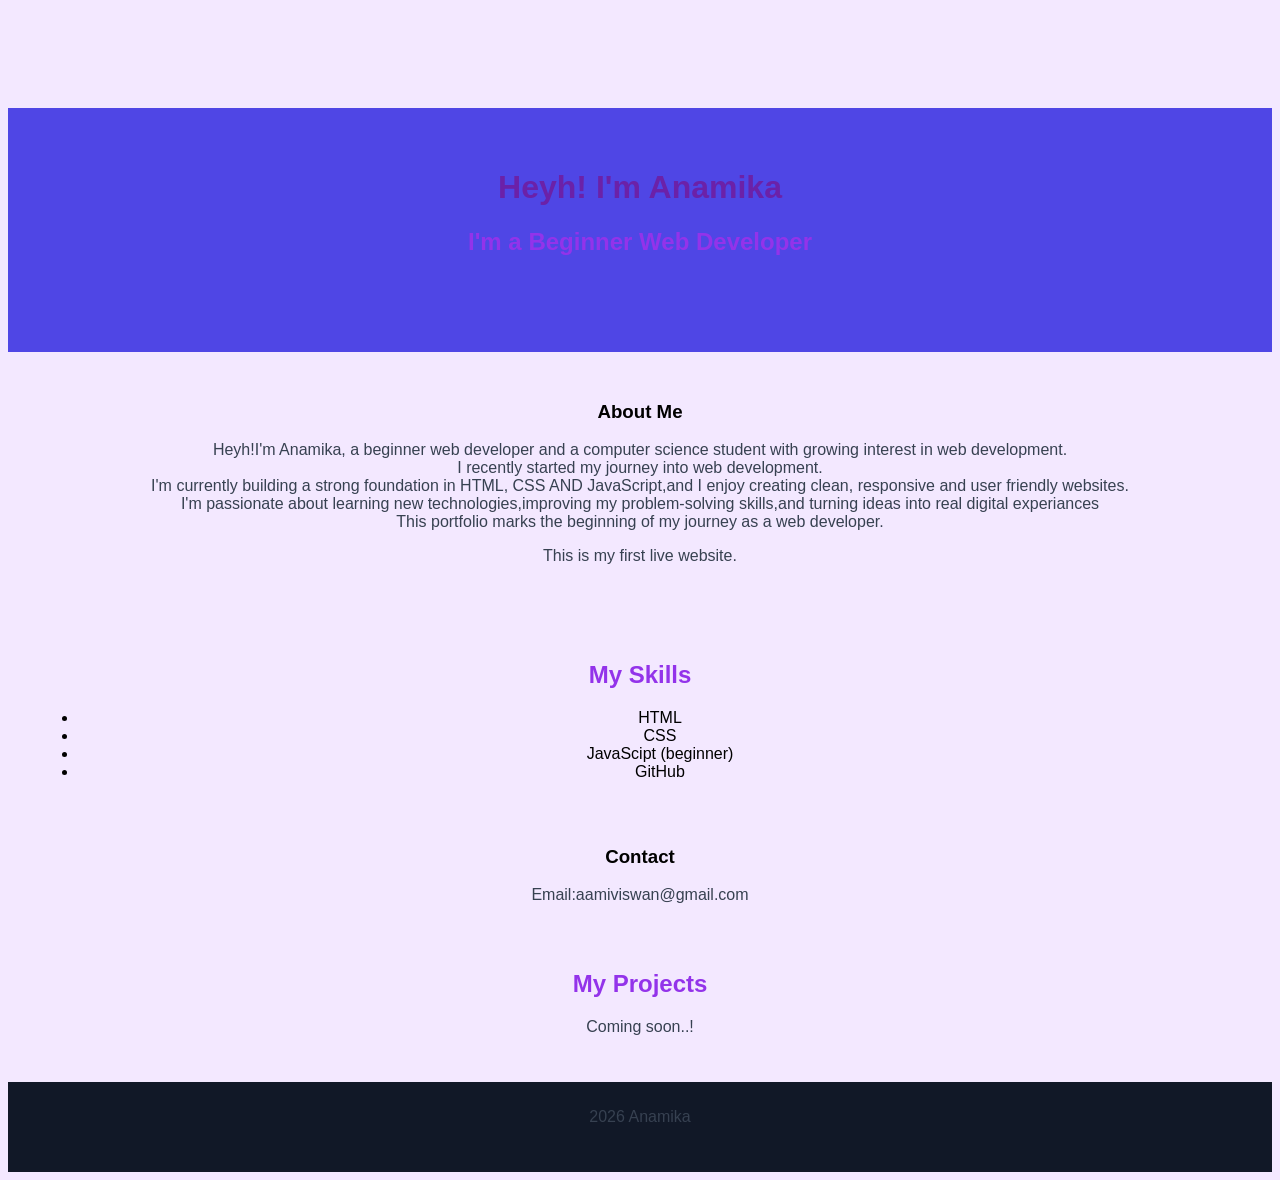
==== index.html @ 4864c3a2 "Update index.html" ====
<!DOCTYPE html>
<html>
  <head>
    <title>My First Website</title>
    <link rel="stylesheet" href="style.css">
<style>
  body{
    background-color:#f3e8ff;
    text-align:center;
    font-family:arial;
    padding-top:100px;
  }
  h1{color:#6b21a8;}
  h2{color:#9333ea;}
  p{color:#374151;}
</style>  </head>
 <body>
   <header>
   <h1>Heyh! I'm Anamika</h1>
   <h2>I'm a Beginner Web Developer</h2><br><br>
   </header>
   
   <section>
   <h3>About Me</h3>
   <p>Heyh!I'm Anamika, a beginner web developer and a computer science student with growing interest in web development.<br>
   I recently started my journey into web development.<br>
   I'm currently building a strong foundation in HTML, CSS AND JavaScript,and I enjoy creating clean, responsive and user friendly websites.<br>
   I'm passionate about learning new technologies,improving my problem-solving skills,and turning ideas into real digital experiances<br>
   This portfolio marks the beginning of my journey as a web developer.</p>
<p>This is my first live website.</p></section>

   <section>
     <h2>My Skills</h2>
     <ul>
       <li>HTML</li>
      <li>CSS</li>
       <li>JavaScipt (beginner) </li>
       <li>GitHub</li>
     </ul>
   </section>
     <h3>Contact</h3>
    <p>Email:aamiviswan@gmail.com</p>
    
   <section>
     <h2>My Projects</h2>
     <p>Coming soon..!</p>
   </section>
   
   <footer>
     <p> 2026 Anamika</p>
     <footer>
 </body>
</html>
---- style.css ----
CSS

body{
  font-family:Arial,sans-serif;
  background:#f5f7fb;
  text-align:center;
  margin:0;
}

header{
  background:#4f46e5;
  color:white;
  padding:40px;
}
section{
  padding:30px;
}
h2{
  color:#4f46e5;
}
footer{
  background:#111827;
  color:white;
  padding:10px;
}
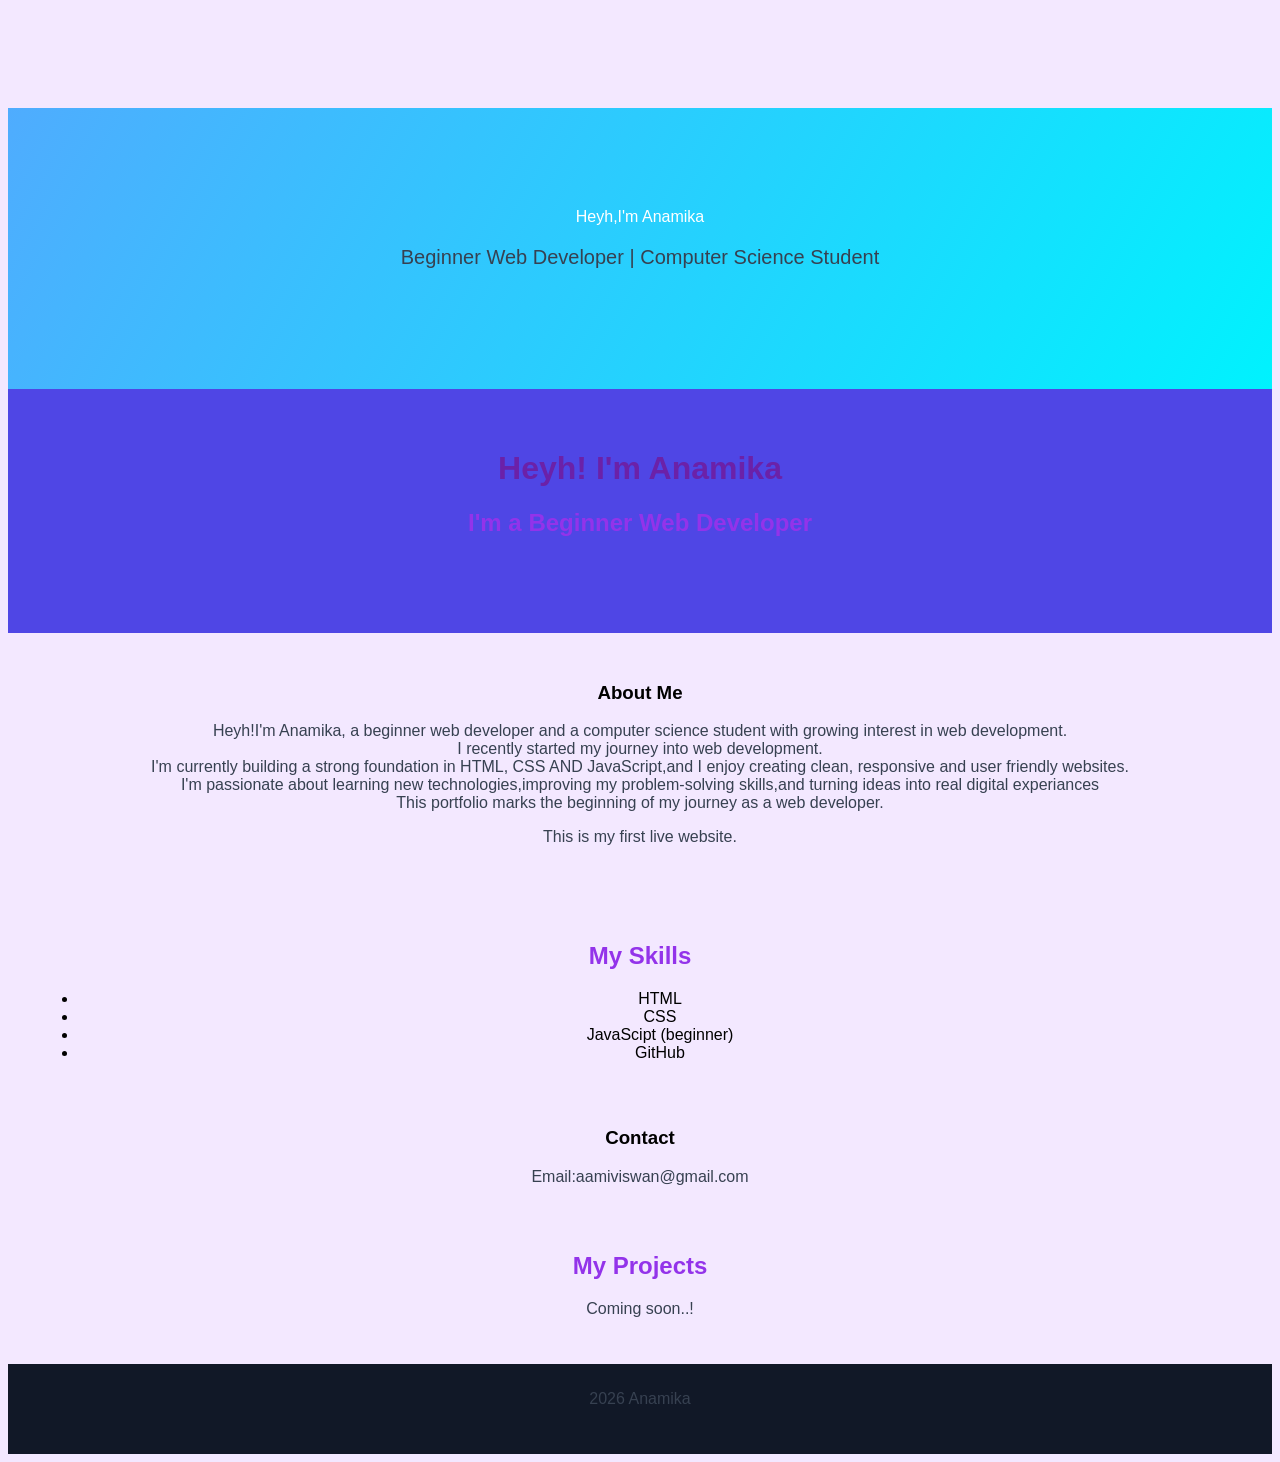
==== commit 6a33fa09: "Update index.html" ====
--- a/index.html
+++ b/index.html
@@ -1,8 +1,12 @@
 <!DOCTYPE html>
 <html>
+  <section class="hero">
+    <hi>Heyh,I'm Anamika</hi>
+    <p>Beginner Web Developer | Computer Science Student</p>
+  </section>
   <head>
     <title>My First Website</title>
-    <link rel="stylesheet" href="style.css">
+    <link rel="stylesheet"href="style.css">
 <style>
   body{
     background-color:#f3e8ff;
--- a/style.css
+++ b/style.css
@@ -23,3 +23,33 @@
   color:white;
   padding:10px;
 }
+.hero{
+  background:linear-gradient(120deg,#4facfe,#00f2fe);
+  color:white;
+  padding:100px 20px;
+  text-align:center;
+}
+.hero h1{
+  font-size:48px;
+  margin-bottom:10px;
+}
+.hero p{
+  font-size:20px;
+}
+css
+section{
+  padding:60px 20px;
+  max-width:800px;
+  margin:auto;
+  text-align:center;
+}
+h2{
+  color:#333;
+  margin-bottom:20px;
+}
+css
+body{
+  font-family:Arial,sans-serif;
+  margin:0;
+  background:#f5f7fb;
+}
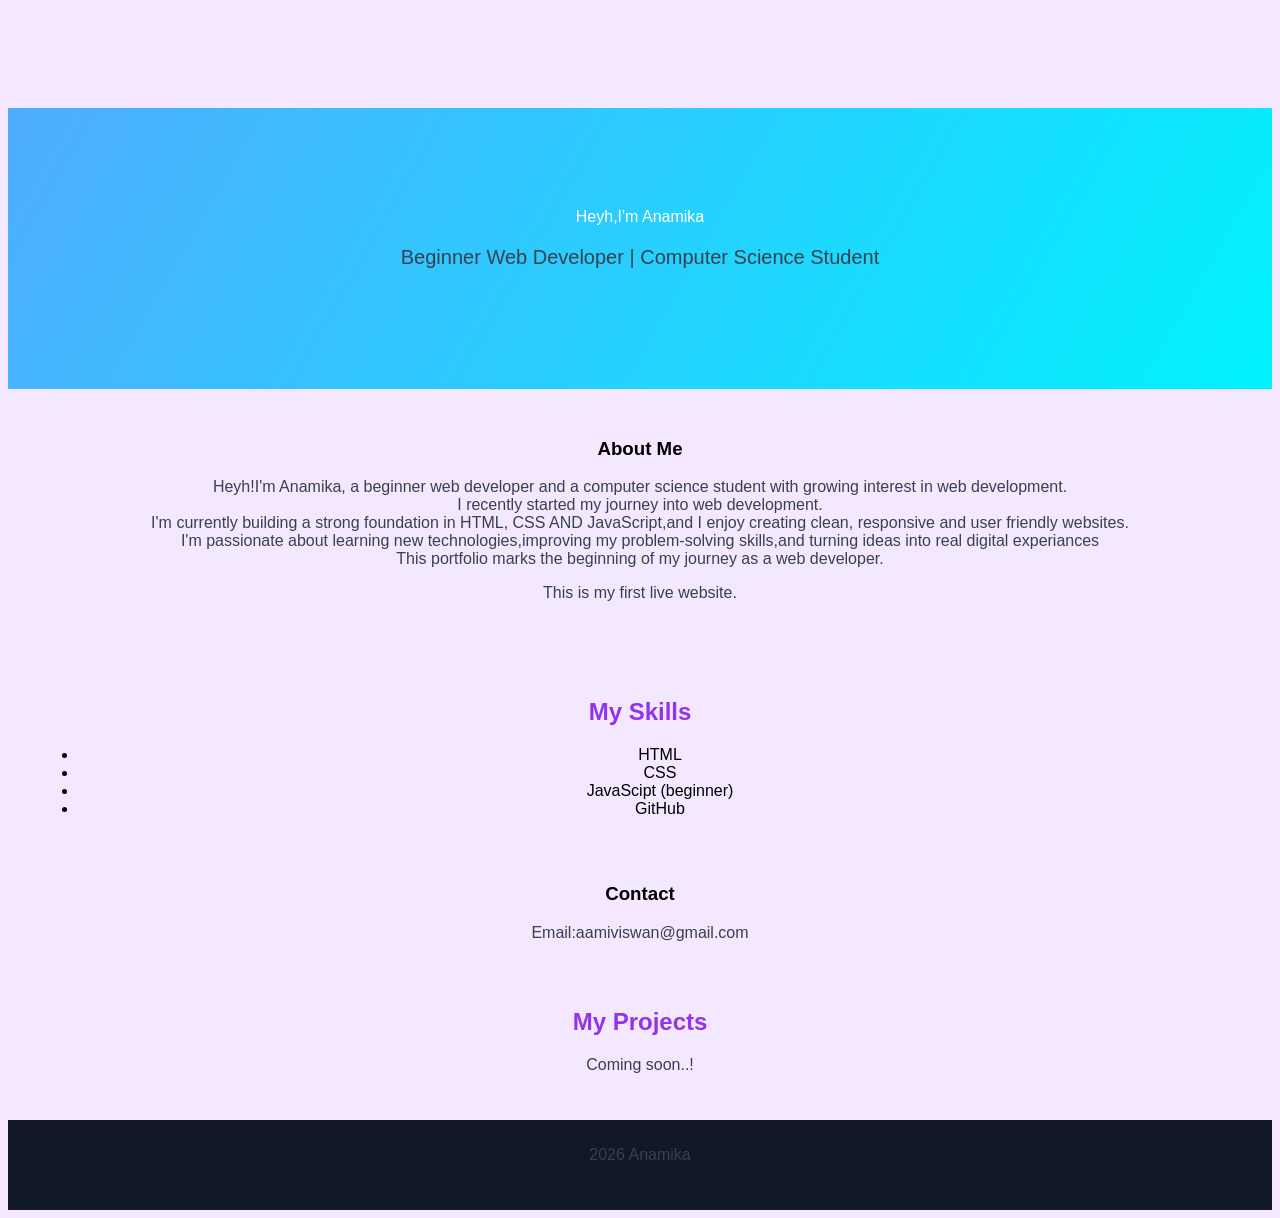
==== commit 4ddbb47f: "Update index.html" ====
--- a/index.html
+++ b/index.html
@@ -19,10 +19,6 @@
   p{color:#374151;}
 </style>  </head>
  <body>
-   <header>
-   <h1>Heyh! I'm Anamika</h1>
-   <h2>I'm a Beginner Web Developer</h2><br><br>
-   </header>
    
    <section>
    <h3>About Me</h3>
@@ -34,7 +30,7 @@
 <p>This is my first live website.</p></section>
 
    <section>
-     <h2>My Skills</h2>
+       <h2>My Skills</h2>
      <ul>
        <li>HTML</li>
       <li>CSS</li>
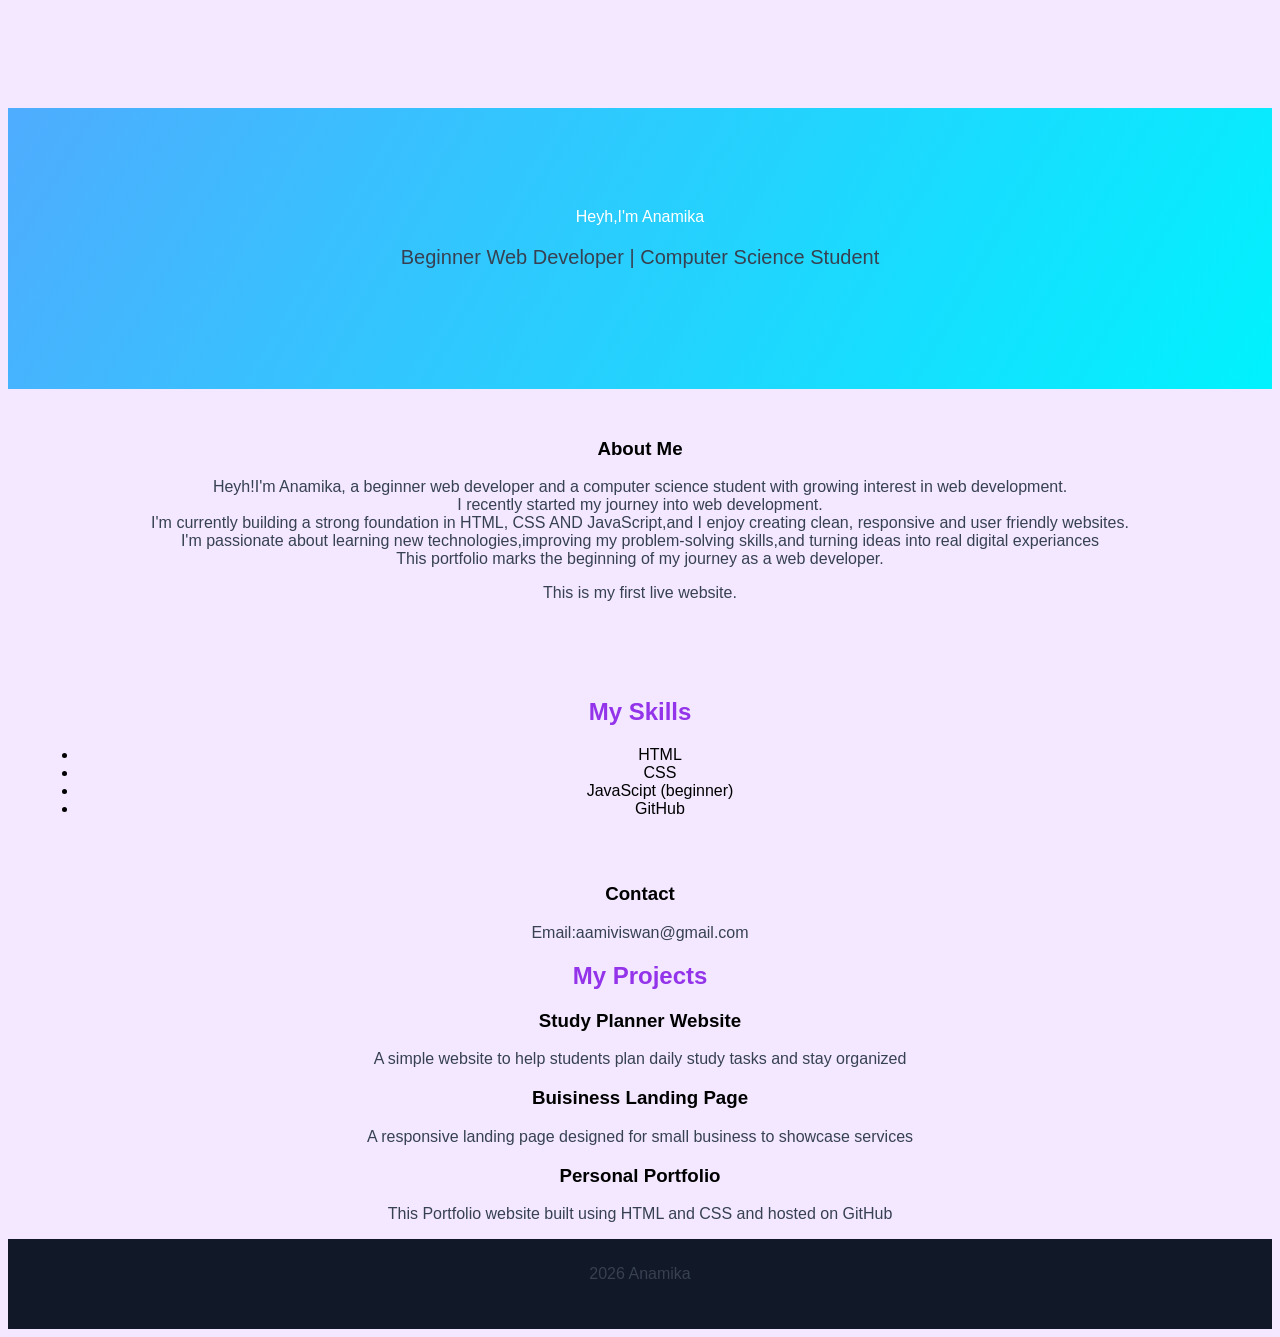
==== commit 3baf80a0: "Update index.html" ====
--- a/index.html
+++ b/index.html
@@ -30,22 +30,36 @@
 <p>This is my first live website.</p></section>
 
    <section>
-       <h2>My Skills</h2>
-     <ul>
-       <li>HTML</li>
-      <li>CSS</li>
-       <li>JavaScipt (beginner) </li>
-       <li>GitHub</li>
-     </ul>
+   <center><h2>My Skills</h2></center>
+  <ul><center>
+    <li>HTML</li>
+    <li>CSS</li>
+    <li>JavaScipt (beginner) </li>
+    <li>GitHub</li>
+     </ul></center>
    </section>
      <h3>Contact</h3>
     <p>Email:aamiviswan@gmail.com</p>
     
-   <section>
      <h2>My Projects</h2>
-     <p>Coming soon..!</p>
-   </section>
-   
+
+     <div class="projects">
+       
+     <div class="card">
+       <h3>Study Planner Website</h3>
+       <p>A simple website to help students plan daily study tasks and stay organized</p>       
+     </div>
+
+       <div class="card">
+         <h3>Buisiness Landing Page</h3>
+         <p>A responsive landing page designed for small business to showcase services</p>
+       </div>
+
+       <div class="card">
+         <h3>Personal Portfolio</h3>
+         <p>This Portfolio website built using HTML and CSS and hosted on GitHub</p>
+       </div>
+     </div>
    <footer>
      <p> 2026 Anamika</p>
      <footer>
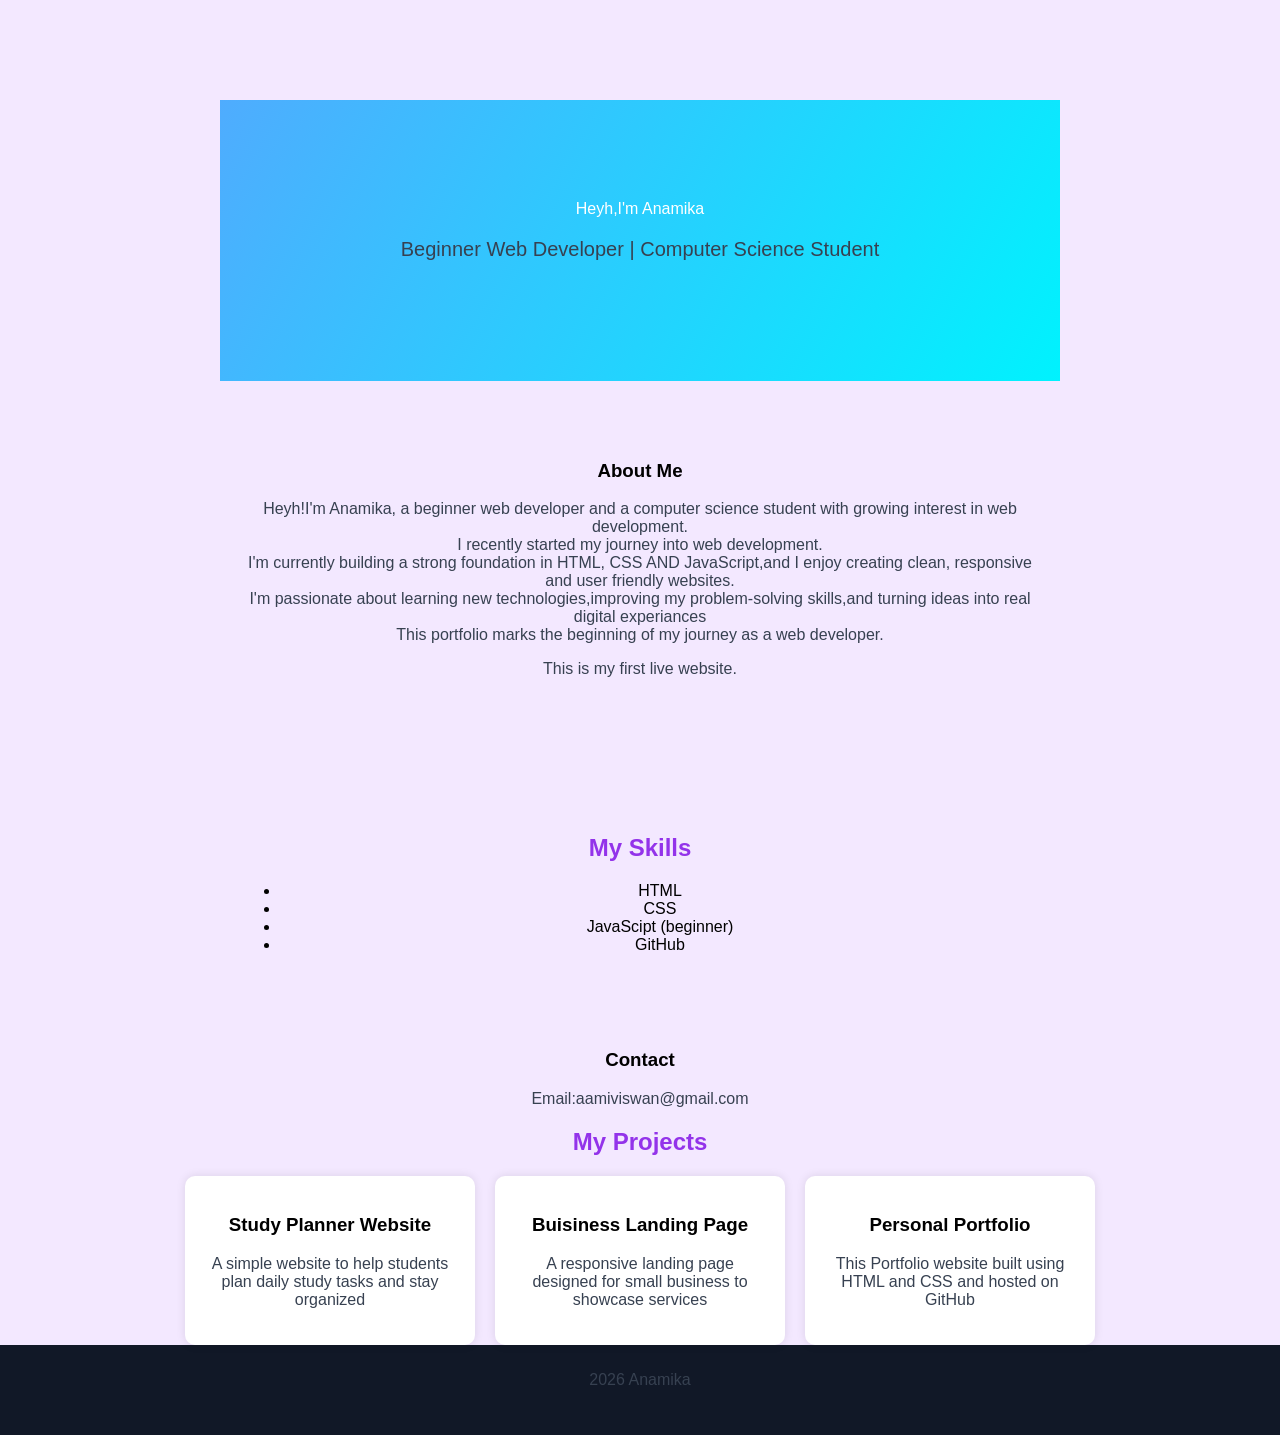
==== commit e2d08bd9: "Update index.html" ====
--- a/index.html
+++ b/index.html
@@ -28,14 +28,13 @@
    I'm passionate about learning new technologies,improving my problem-solving skills,and turning ideas into real digital experiances<br>
    This portfolio marks the beginning of my journey as a web developer.</p>
 <p>This is my first live website.</p></section>
-
-   <section>
+<section>
    <center><h2>My Skills</h2></center>
   <ul><center>
-    <li>HTML</li>
-    <li>CSS</li>
-    <li>JavaScipt (beginner) </li>
-    <li>GitHub</li>
+<li>HTML</li>
+<li>CSS</li>
+<li>JavaScipt (beginner) </li>
+<li>GitHub</li>
      </ul></center>
    </section>
      <h3>Contact</h3>
--- a/style.css
+++ b/style.css
@@ -1,4 +1,4 @@
-CSS
+
 
 body{
   font-family:Arial,sans-serif;
@@ -36,7 +36,7 @@
 .hero p{
   font-size:20px;
 }
-css
+
 section{
   padding:60px 20px;
   max-width:800px;
@@ -47,9 +47,23 @@
   color:#333;
   margin-bottom:20px;
 }
-css
+
 body{
   font-family:Arial,sans-serif;
   margin:0;
   background:#f5f7fb;
 }
+.projects{
+  display:flex;
+  justify-content:center;
+  gap:20px;
+  margin-top:20px;
+  flex-wrap:wrap;
+}
+.card{
+  background:white;
+  padding:20px;
+  width:250px;
+  border-radius:10px;
+  box-shadow:0 0 10px rgba(0,0,0,0.1);
+}
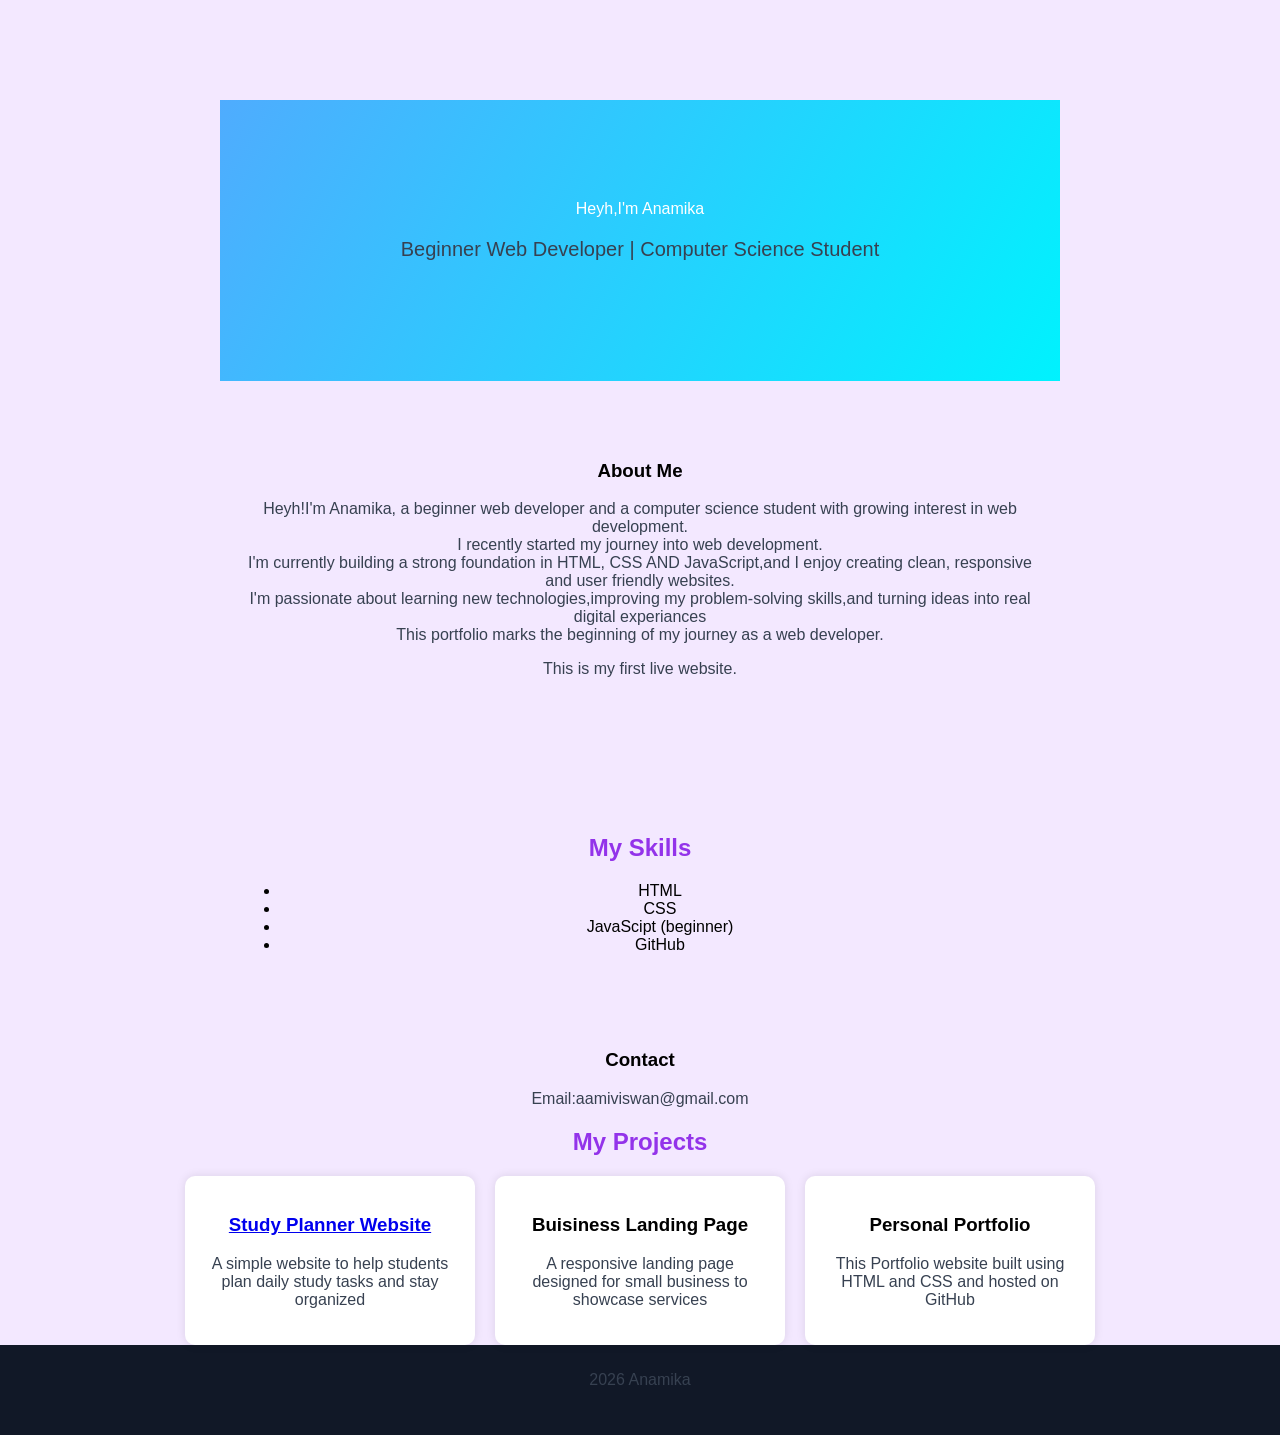
==== commit d7d448c7: "Update index.html" ====
--- a/index.html
+++ b/index.html
@@ -45,7 +45,7 @@
      <div class="projects">
        
      <div class="card">
-       <h3>Study Planner Website</h3>
+       <h3><a href="study-planner.html">Study Planner Website</a></h3>
        <p>A simple website to help students plan daily study tasks and stay organized</p>       
      </div>
 
